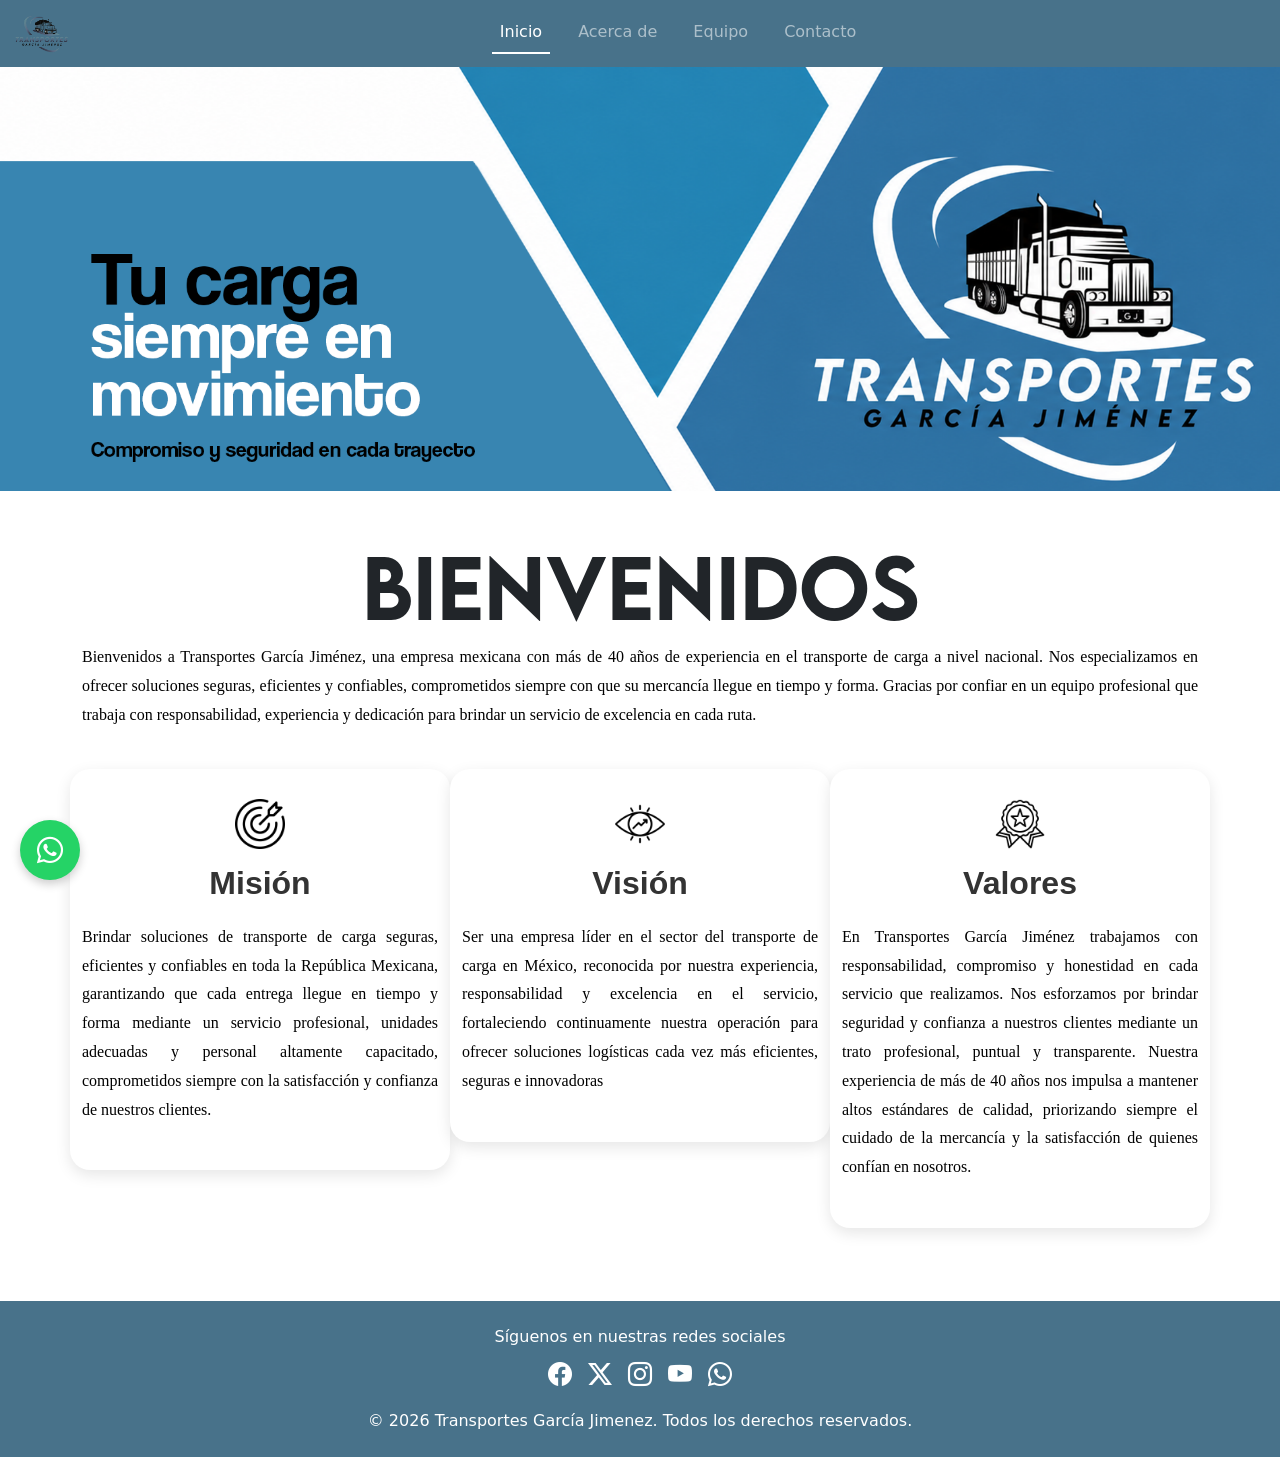
==== index.html @ d5261575 "Rename Index.html to index.html" ====
<!DOCTYPE html>
<html lang="es">
<head>
    <meta charset="UTF-8">
    <meta name="viewport" content="width=device-width, initial-scale=1.0">
     <title> Transportes García Jimenez</title>
     <link rel="stylesheet" href="CSS/style.css">
<link rel="stylesheet" href="CSS/bootstrap.min.css">

<script src="JS/bootstrap.min.js">  </script>

<link rel="stylesheet" href="https://cdn.jsdelivr.net/npm/bootstrap-icons@1.11.1/font/bootstrap-icons.min.css"  >

  <link rel="stylesheet" href="https://cdnjs.cloudflare.com/ajax/libs/font-awesome/6.0.0-beta3/css/all.min.css">
<link href="https://unpkg.com/aos@2.3.1/dist/aos.css" rel="stylesheet">
</head>
<body> 
 
    <!--Navbar o menú de navegación-->
 <nav class="navbar navbar-expand-lg navbar-dark" style="background-color: #48728a";>
  <div class="container-fluid">
    <a class="navbar-brand" href="#"> <img src="IMG/LOGO TRANSPORTES GARCIA.png.png" alt="" width="60" height="48">
    </a>
    <button class="navbar-toggler" type="button" data-bs-toggle="collapse" data-bs-target="#navbarSupportedContent" aria-controls="navbarSupportedContent" aria-expanded="false" aria-label="Toggle navigation">
      <span class="navbar-toggler-icon"></span>
    </button>
    <div class="collapse navbar-collapse" id="navbarSupportedContent">
      <ul class="navbar-nav mx-auto mb-2 mb-lg-0">
        <li class="nav-item">
          <a class="nav-link active" aria-current="page" href="Inicio.html">Inicio</a>
        </li>
        <li class="nav-item">
          <a class="nav-link" href="Acerca de.html">Acerca de</a>
        </li>
        <li class="nav-item">
          <a class="nav-link" href="Equipo.html">Equipo</a>
        </li>
        
         <li class="nav-item">
          <a class="nav-link" href="Contacto.html">Contacto</a>
        </li>
      </ul>
   
    </div>
  </div>
</nav>
 <img src="IMG/banner.png" class="img-fluid w-100" alt="Banner">

<br>

<div class="container py-5">
 <div class="row">
  <div>
<h1 class="display-1 font text-center">Bienvenidos </h1>
  <p class="fuente ">Bienvenidos a Transportes García Jiménez, una empresa mexicana con más de 40 años de experiencia en el transporte de carga a nivel nacional. Nos especializamos en ofrecer soluciones seguras, eficientes y confiables, comprometidos siempre con que su mercancía llegue en tiempo y forma. Gracias por confiar en un equipo profesional que trabaja con responsabilidad, experiencia y dedicación para brindar un servicio de excelencia en cada ruta.</p>


  </div>

 </div>

<br>

    <div class="row">
     <div class="col-12 col-md-6 col-lg-4 text-center card-servicio">
      <img class="mx-auto d-block" src="IMG/mision.png" width="50" height="50">
    <h2 class="font titulo-seccion">Misión</h2>
      <p class="text-justify fuente">Brindar soluciones de transporte de carga seguras, eficientes y confiables en toda la República Mexicana, garantizando que cada entrega llegue en tiempo y forma mediante un servicio profesional, unidades adecuadas y personal altamente capacitado, comprometidos siempre con la satisfacción y confianza de nuestros clientes.</p>
     </div>

      <div class="col-12 col-md-6 col-lg-4 text-center card-servicio"> 
          <img class="mx-auto d-block" src="IMG/mercadeo-en-linea.png" width="50" height="50">
      <h2 class="font titulo-seccion">Visión</h2>
      <p class="fuente">Ser una empresa líder en el sector del transporte de carga en México, reconocida por nuestra experiencia, responsabilidad y excelencia en el servicio, fortaleciendo continuamente nuestra operación para ofrecer soluciones logísticas cada vez más eficientes, seguras e innovadoras</p>
     </div>

      <div class="col-12 col-md-6 col-lg-4 text-center card-servicio">
          <img class="mx-auto d-block" src="IMG/clasificacion.png" width="50" height="50">
      <h2 class="font titulo-seccion">Valores</h2>
      <p class="fuente">En Transportes García Jiménez trabajamos con responsabilidad, compromiso y honestidad en cada servicio que realizamos. Nos esforzamos por brindar seguridad y confianza a nuestros clientes mediante un trato profesional, puntual y transparente. Nuestra experiencia de más de 40 años nos impulsa a mantener altos estándares de calidad, priorizando siempre el cuidado de la mercancía y la satisfacción de quienes confían en nosotros.</p>
     </div>


    

    </div>

</div>

<a href="https://wa.me/+525610238169" target="_blank">
    <div style="position: fixed ; bottom:20px; left: 20px; background-color: #25D366; border-radius: 50%; width: 60px; height: 60px; display: flex; justify-content: center; align-items: center; box-shadow: 0px 4px 10px rgba(0, 0, 0, 0.2); cursor: pointer; z-index: 1000;"> 
        <i class="fab fa-whatsapp" style="color: white; font-size: 30px;"></i> </div>
</a>






<footer class="text-white text-center py-4" style="background-color: #48728a">
    <div class="container">
        <p class="mb-2">Síguenos en nuestras redes sociales</p>
        <div class="d-flex justify-content-center gap-3">
<a href="" target="_blank" class="text-white fs-4"><i class=" bi bi-facebook"></i></a>
<a href="" target="_blank" class="text-white fs-4"><i class=" bi bi-twitter-x"></i></a>
<a href="" target="_blank" class="text-white fs-4"><i class=" bi bi-instagram"></i></a>
<a href="" target="_blank" class="text-white fs-4"><i class=" bi bi-youtube"></i></a>
<a href="" target="_blank" class="text-white fs-4"><i class=" bi bi-whatsapp"></i></a>

        </div>
<p class="mt-3 mb-0">&copy; 2026 Transportes García Jimenez. Todos los derechos reservados.</p>
    </div>
</footer>



</body>
</html>
---- CSS/style.css ----
@font-face {
    font-family: 'my font';
    src: url('../Fonts/Garet-Book.otf');
}



.fuente {
    font-family: my font;
}

@font-face {
    font-family: mi fuente;
    src: url('../Fonts/LEMONMILK-Medium.otf');
}


.font {
    font-family: mi fuente;
   
}



img{
    max-width: 100%;
    height: auto;
}

body{
    overflow-x: hidden;
}

@media (max-width:768px){

    .display-1{
        font-size: 3rem;
    }

    .display-5{
        font-size: 2rem;
    }

    p{
        font-size: 0.95rem;
    }

}

html{
    scroll-behavior: smooth;
}

@media (max-width:768px){

    .display-1{
        font-size: 2.5rem;
    }

    .display-2{
        font-size: 2rem;
    }

    p{
        font-size: 0.95rem;
        line-height: 1.7;
    }

}
.col-12{
    margin-bottom: 25px;
}

.card-servicio{
    background: white;
    border-radius: 20px;
    padding: 30px;

    box-shadow: 0 5px 20px rgba(0,0,0,0.08);

    transition: 0.3s;
    height: 100%;
}

.card-servicio:hover{
    transform: translateY(-10px);
}
.titulo-seccion{
    font-size: 2.2rem;
    font-weight: bold;
}


.card-servicio{

    background-color: white;

    color: #333;

    border-radius: 20px;

    padding: 30px;

    box-shadow: 0 5px 15px rgba(0,0,0,0.1);

    transition: 0.3s;

    height: 100%;
}
/* Animación */

.card-servicio:hover{

    transform: translateY(-10px);

    box-shadow: 0 10px 25px rgba(0,0,0,0.15);
}

/* Títulos */

.titulo-seccion{

    font-size: 2rem;

    margin-top: 15px;

    margin-bottom: 20px;

    font-family: 'lemon', sans-serif;
}

.titulo-principal{

    font-size: 4rem;

    margin-bottom: 30px;

    color: #1f1f1f;
}


.nav-custom{

    background-color: #48728a;

    padding: 15px 40px;

    box-shadow: 0 2px 10px rgba(0,0,0,0.08);
}

/* Logo */

.navbar-brand img{

    transition: 0.3s;
}

.navbar-brand img:hover{

    transform: scale(1.05);
}

/* Links */

.nav-link{

    font-size: 1rem;

    font-weight: 500;

    margin: 0 10px;

    transition: 0.3s;
}

/* Hover */

.nav-link:hover{

    color: #d9d9d9 !important;

    transform: translateY(-2px);
}

/* Link activo */

.nav-link.active{

    border-bottom: 2px solid white;
}
.logo-navbar{

    width: 65px;

    height: auto;
}

.equipo-section{

    background-color: #f8f9fa;
}

/* Contenedor */

.carousel-container{

    max-width: 1100px;

    margin: auto;

    border-radius: 25px;

    overflow: hidden;

    box-shadow: 0 10px 30px rgba(0,0,0,0.12);
}

/* Imágenes */

.carousel-item img{

    height: 600px;

    object-fit: cover;
}

/* Flechas */

.carousel-control-prev-icon,
.carousel-control-next-icon{

    background-color: rgba(0,0,0,0.4);

    border-radius: 50%;

    padding: 20px;
}

@media (max-width:768px){

    .carousel-item img{

        height: 300px;
    }

    .titulo-principal{

        font-size: 2.5rem;
    }

}
.texto-acerca,
.fontt,
.fuente{

    text-align: justify;

    line-height: 1.8;

    color: #000000;
}


.contacto-section{

    background-color: white;
}

/* Íconos */

.contacto-icon{

    font-size: 3rem;

    color: #48728a;
}

/* WhatsApp flotante */

.whatsapp-float{

    position: fixed;

    bottom: 20px;

    left: 20px;

    background-color: #25D366;

    border-radius: 50%;

    width: 60px;

    height: 60px;

    display: flex;

    justify-content: center;

    align-items: center;

    box-shadow: 0 5px 15px rgba(0,0,0,0.2);

    cursor: pointer;

    z-index: 1000;

    transition: 0.3s;
}

.whatsapp-float:hover{

    transform: scale(1.1);
}

.whatsapp-float i{

    color: white;

    font-size: 30px;
}
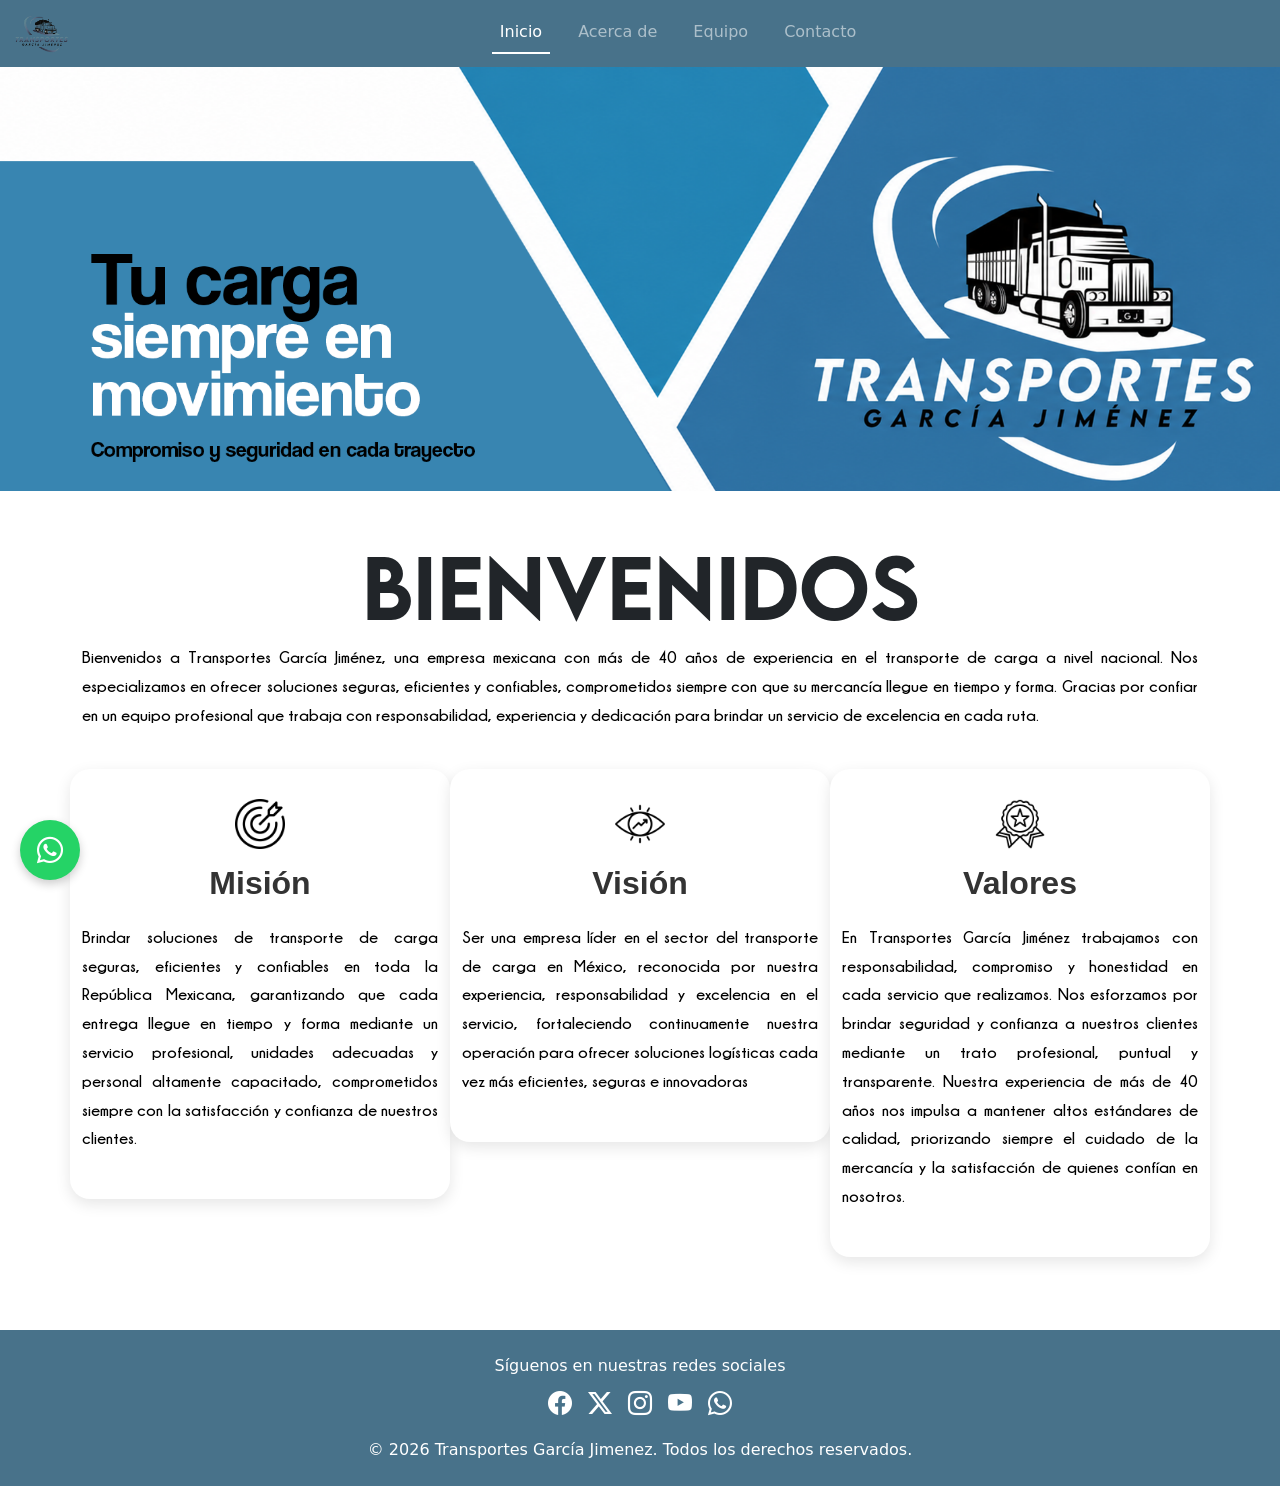
==== commit 481e0ae1: "Add files via upload" ====
--- a/index.html
+++ b/index.html
@@ -27,7 +27,7 @@
     <div class="collapse navbar-collapse" id="navbarSupportedContent">
       <ul class="navbar-nav mx-auto mb-2 mb-lg-0">
         <li class="nav-item">
-          <a class="nav-link active" aria-current="page" href="Inicio.html">Inicio</a>
+          <a class="nav-link active" aria-current="page" href="index.html">Inicio</a>
         </li>
         <li class="nav-item">
           <a class="nav-link" href="Acerca de.html">Acerca de</a>
@@ -115,4 +115,4 @@
 
 
 </body>
-</html>
+</html>
--- a/CSS/style.css
+++ b/CSS/style.css
@@ -1,6 +1,6 @@
 @font-face {
     font-family: 'my font';
-    src: url('../Fonts/Garet-Book.otf');
+    src: url('../Fonts/Champagne\ &\ Limousines\ Bold.ttf');
 }
 
 
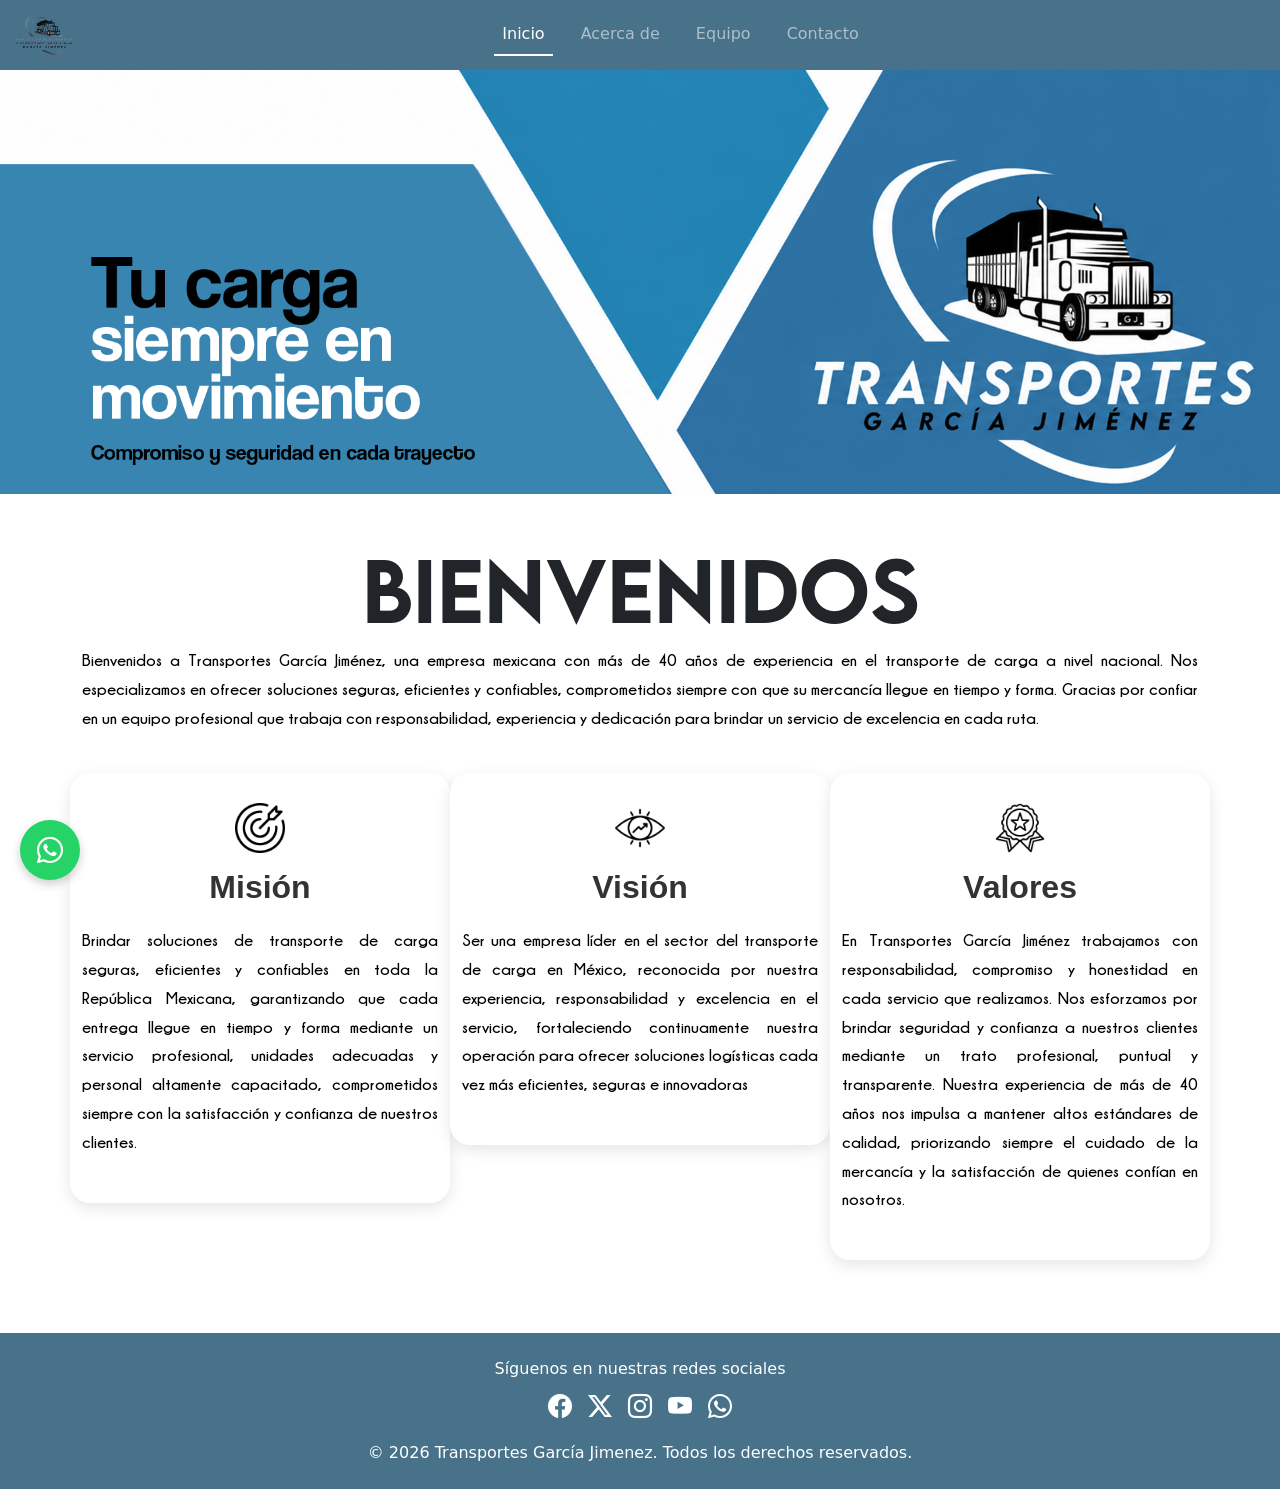
==== commit 45291e82: "Fix HTML encoding issues in index.html" ====
--- a/index.html
+++ b/index.html
@@ -19,7 +19,8 @@
     <!--Navbar o menú de navegación-->
  <nav class="navbar navbar-expand-lg navbar-dark" style="background-color: #48728a";>
   <div class="container-fluid">
-    <a class="navbar-brand" href="#"> <img src="IMG/LOGO TRANSPORTES GARCIA.png.png" alt="" width="60" height="48">
+    <a class="navbar-brand" href="#">     <img src="IMG/LOGO TRANSPORTES GARCIA.png.png" class="logo-navbar">
+
     </a>
     <button class="navbar-toggler" type="button" data-bs-toggle="collapse" data-bs-target="#navbarSupportedContent" aria-controls="navbarSupportedContent" aria-expanded="false" aria-label="Toggle navigation">
       <span class="navbar-toggler-icon"></span>
@@ -115,4 +116,4 @@
 
 
 </body>
-</html>+</html>
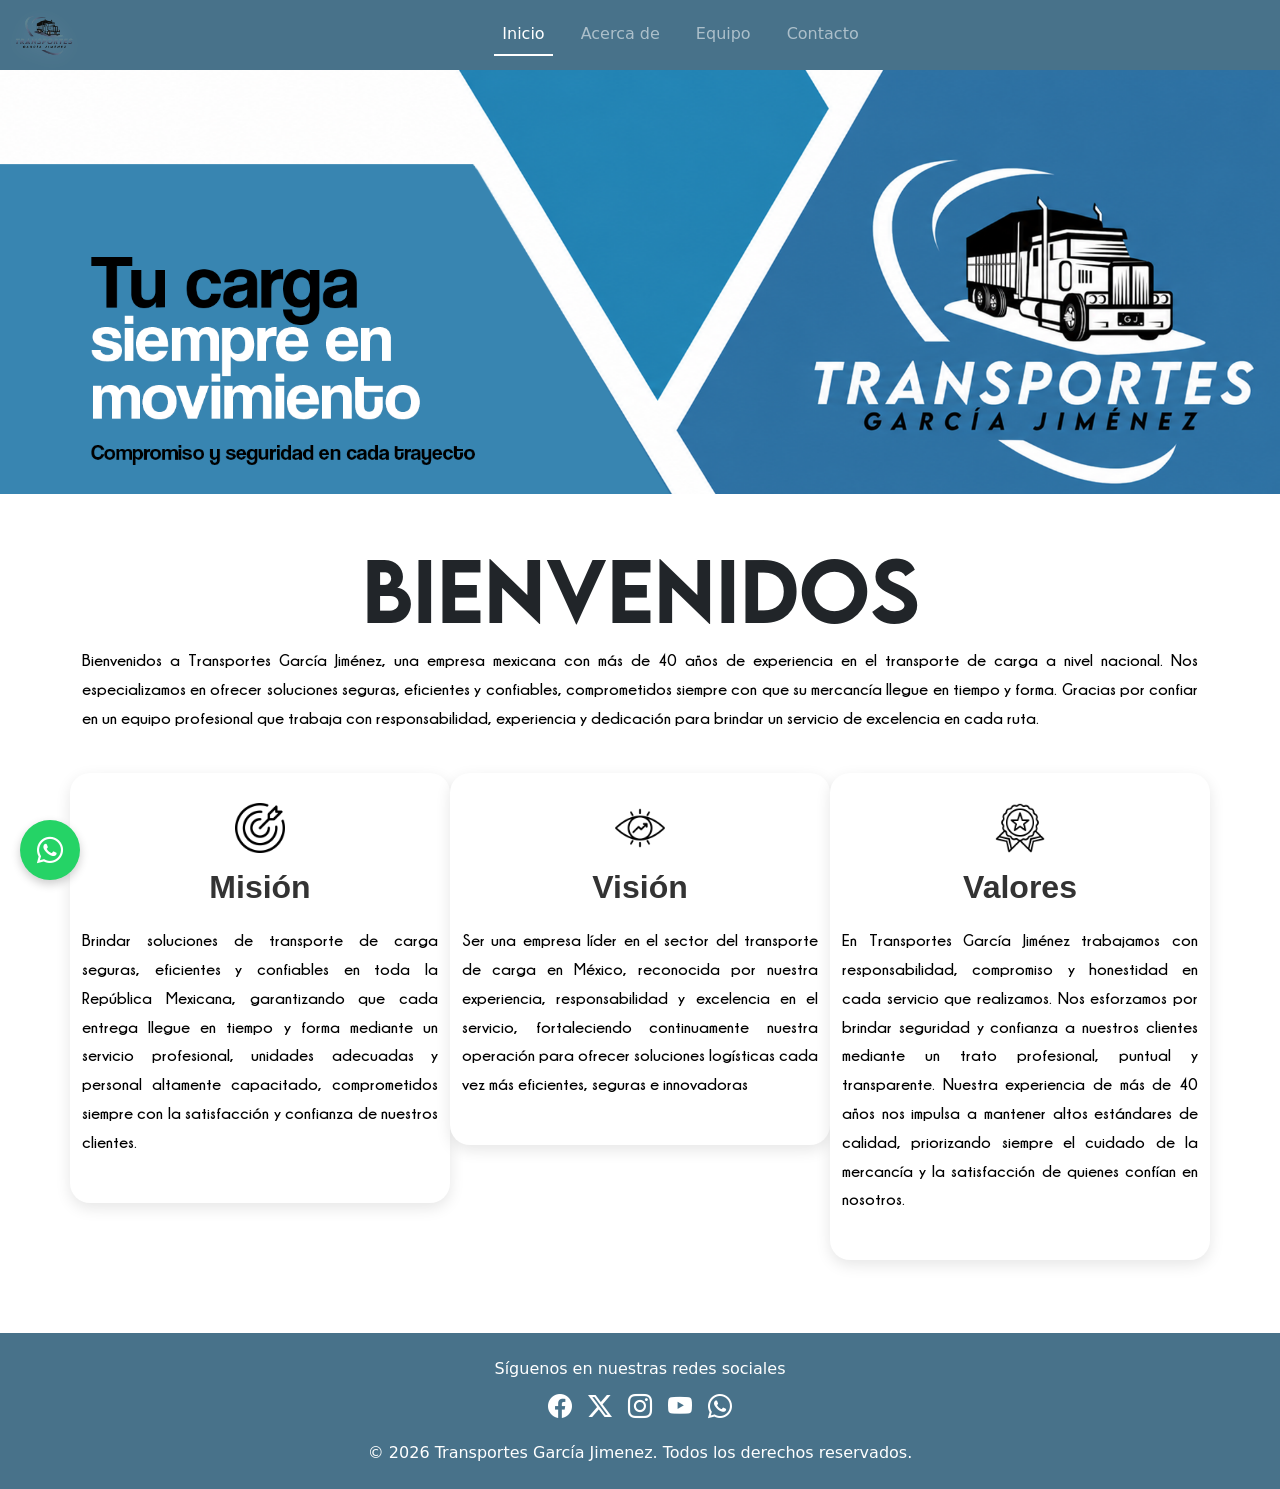
==== commit 02f0366d: "Add files via upload" ====
--- a/index.html
+++ b/index.html
@@ -116,4 +116,4 @@
 
 
 </body>
-</html>
+</html>
--- a/CSS/style.css
+++ b/CSS/style.css
@@ -318,4 +318,52 @@
     color: white;
 
     font-size: 30px;
+}
+/* LOGO DEL NAVBAR */
+
+.logo-navbar {
+
+    width: 65px;
+    height: auto;
+
+    animation: flotarLogo 4s ease-in-out infinite;
+
+    transition: all 0.3s ease;
+
+    filter: drop-shadow(0px 4px 10px rgba(255,255,255,0.15));
+
+}
+
+/* EFECTO HOVER */
+
+.logo-navbar:hover {
+
+    transform: scale(1.08);
+
+    filter: drop-shadow(0px 6px 15px rgba(255,255,255,0.3));
+
+}
+
+/* ANIMACIÓN */
+
+@keyframes flotarLogo {
+
+    0% {
+
+        transform: translateY(0px);
+
+    }
+
+    50% {
+
+        transform: translateY(-4px);
+
+    }
+
+    100% {
+
+        transform: translateY(0px);
+
+    }
+
 }
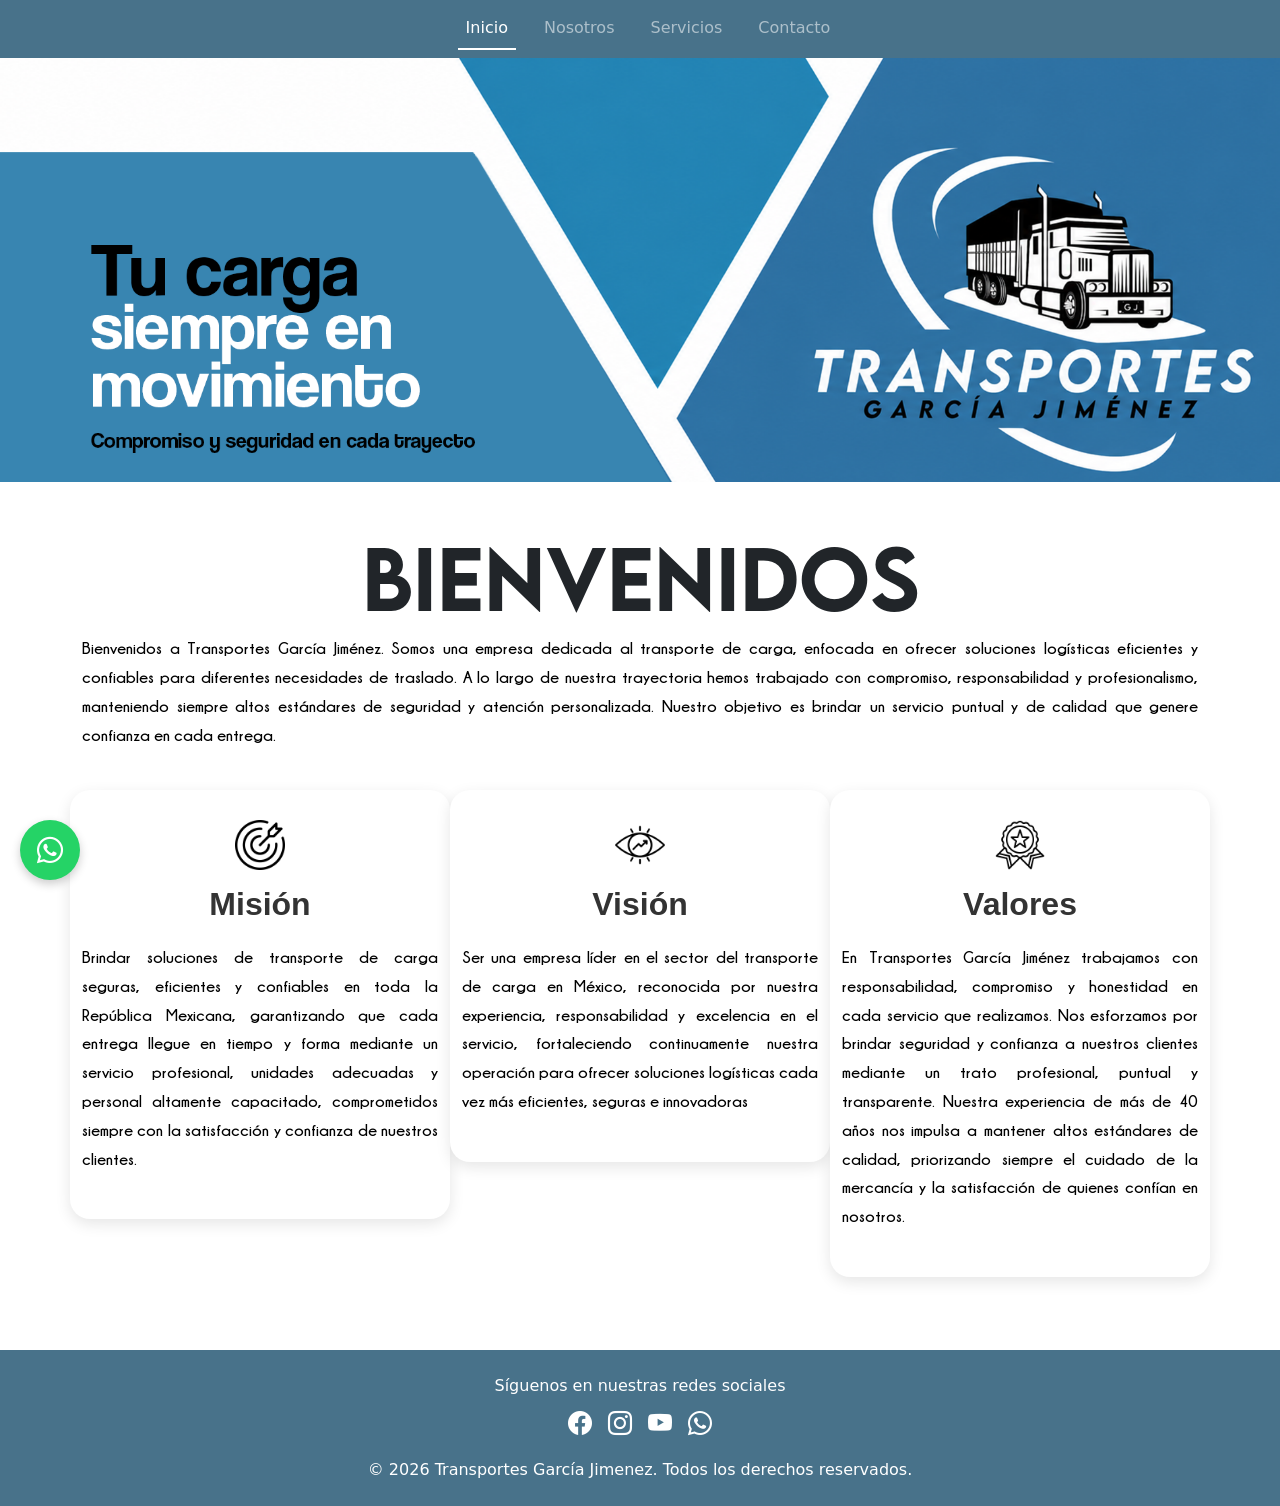
==== commit 85b0e2f4: "Add files via upload" ====
--- a/index.html
+++ b/index.html
@@ -19,7 +19,7 @@
     <!--Navbar o menú de navegación-->
  <nav class="navbar navbar-expand-lg navbar-dark" style="background-color: #48728a";>
   <div class="container-fluid">
-    <a class="navbar-brand" href="#">     <img src="IMG/LOGO TRANSPORTES GARCIA.png.png" class="logo-navbar">
+    <a class="navbar-brand" href="#">    
 
     </a>
     <button class="navbar-toggler" type="button" data-bs-toggle="collapse" data-bs-target="#navbarSupportedContent" aria-controls="navbarSupportedContent" aria-expanded="false" aria-label="Toggle navigation">
@@ -31,10 +31,10 @@
           <a class="nav-link active" aria-current="page" href="index.html">Inicio</a>
         </li>
         <li class="nav-item">
-          <a class="nav-link" href="Acerca de.html">Acerca de</a>
+          <a class="nav-link" href="Nosotros.html">Nosotros</a>
         </li>
         <li class="nav-item">
-          <a class="nav-link" href="Equipo.html">Equipo</a>
+          <a class="nav-link" href="Servicios.html">Servicios</a>
         </li>
         
          <li class="nav-item">
@@ -53,7 +53,7 @@
  <div class="row">
   <div>
 <h1 class="display-1 font text-center">Bienvenidos </h1>
-  <p class="fuente ">Bienvenidos a Transportes García Jiménez, una empresa mexicana con más de 40 años de experiencia en el transporte de carga a nivel nacional. Nos especializamos en ofrecer soluciones seguras, eficientes y confiables, comprometidos siempre con que su mercancía llegue en tiempo y forma. Gracias por confiar en un equipo profesional que trabaja con responsabilidad, experiencia y dedicación para brindar un servicio de excelencia en cada ruta.</p>
+  <p class="fuente ">Bienvenidos a Transportes García Jiménez. Somos una empresa dedicada al transporte de carga, enfocada en ofrecer soluciones logísticas eficientes y confiables para diferentes necesidades de traslado. A lo largo de nuestra trayectoria hemos trabajado con compromiso, responsabilidad y profesionalismo, manteniendo siempre altos estándares de seguridad y atención personalizada. Nuestro objetivo es brindar un servicio puntual y de calidad que genere confianza en cada entrega.</p>
 
 
   </div>
@@ -103,7 +103,7 @@
         <p class="mb-2">Síguenos en nuestras redes sociales</p>
         <div class="d-flex justify-content-center gap-3">
 <a href="" target="_blank" class="text-white fs-4"><i class=" bi bi-facebook"></i></a>
-<a href="" target="_blank" class="text-white fs-4"><i class=" bi bi-twitter-x"></i></a>
+
 <a href="" target="_blank" class="text-white fs-4"><i class=" bi bi-instagram"></i></a>
 <a href="" target="_blank" class="text-white fs-4"><i class=" bi bi-youtube"></i></a>
 <a href="" target="_blank" class="text-white fs-4"><i class=" bi bi-whatsapp"></i></a>
--- a/CSS/style.css
+++ b/CSS/style.css
@@ -116,6 +116,17 @@
     box-shadow: 0 10px 25px rgba(0,0,0,0.15);
 }
 
+.carousel{
+border-radius: 25px;
+overflow: hidden;
+box-shadow: 0 15px 35px rgba(0,0,0,0.15);
+}
+
+.btn-contacto{
+letter-spacing: 0.5px;
+font-size: 15px;
+}
+
 /* Títulos */
 
 .titulo-seccion{
@@ -275,52 +286,21 @@
     color: #48728a;
 }
 
-/* WhatsApp flotante */
-
-.whatsapp-float{
-
-    position: fixed;
-
-    bottom: 20px;
-
-    left: 20px;
-
-    background-color: #25D366;
-
-    border-radius: 50%;
-
-    width: 60px;
-
-    height: 60px;
-
-    display: flex;
-
-    justify-content: center;
-
-    align-items: center;
-
-    box-shadow: 0 5px 15px rgba(0,0,0,0.2);
-
-    cursor: pointer;
-
-    z-index: 1000;
-
-    transition: 0.3s;
-}
-
-.whatsapp-float:hover{
-
-    transform: scale(1.1);
-}
-
-.whatsapp-float i{
-
-    color: white;
-
-    font-size: 30px;
-}
-/* LOGO DEL NAVBAR */
-
+.btn-contacto{
+background: transparent;
+border: 2px solid #48728a;
+color: #48728a;
+padding: 10px 22px;
+border-radius: 12px;
+font-weight: 600;
+transition: all 0.3s ease;
+}
+
+.btn-contacto:hover{
+background-color: #48728a;
+color: white;
+transform: translateY(-2px);
+}
 .logo-navbar {
 
     width: 65px;
@@ -334,7 +314,18 @@
 
 }
 
-/* EFECTO HOVER */
+.linea-titulo{
+    width: 220px;
+    height: 5px;
+    background-color: #5b7f96;
+    margin: 25px auto 45px;
+    border-radius: 20px;
+}
+
+section{
+padding-top: 80px;
+padding-bottom: 80px;
+}
 
 .logo-navbar:hover {
 
@@ -344,7 +335,6 @@
 
 }
 
-/* ANIMACIÓN */
 
 @keyframes flotarLogo {
 
@@ -366,4 +356,13 @@
 
     }
 
+}
+
+.card-link{
+text-decoration: none;
+color: inherit;
+}
+
+.card-link:hover{
+color: inherit;
 }
